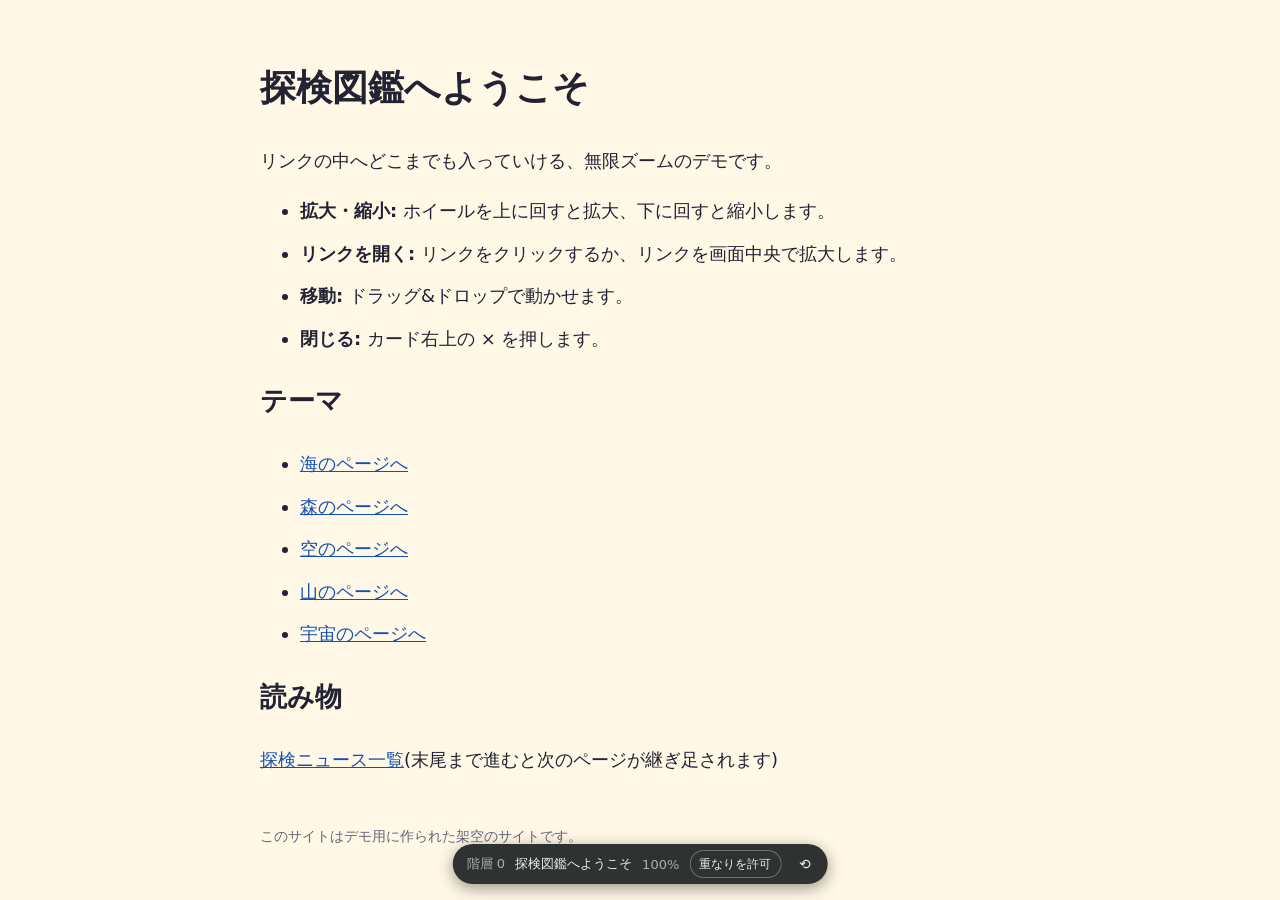
==== index.html @ f5ff3066 "Add index.html demo and fix offscreen card width Co-Authored-By: Claude Opus 5.5 <noreply@anthropic." ====
<!doctype html>
<html lang="ja">
  <head>
    <meta charset="utf-8" />
    <title>Infinite Zoom Browser デモ</title>
    <link rel="stylesheet" href="viewer.css" />
  </head>
  <body>
    <div id="stage"></div>
    <div id="hud">
      <span id="hud-depth"></span>
      <span id="hud-title"></span>
      <span id="hud-zoom"></span>
      <button id="hud-overlap" type="button" aria-pressed="false" title="オンにするとリンクの右横に、ページに重ねて表示します。オフではページの外側の右横に表示します">重なりを許可</button>
      <button id="hud-reset" title="最初のページの全体表示に戻る">⟲</button>
      <button id="hud-open" title="表示中のページを新しいタブで開く" hidden>↗</button>
      <button id="hud-exit" title="無限ズームを終了して表示中のページへ移動" hidden>✕</button>
    </div>
    <script src="demo-site.js"></script>
    <script src="viewer.js"></script>
  </body>
</html>
---- viewer.css ----
html,
body {
  margin: 0;
  height: 100%;
  overflow: hidden;
  background: #14161a;
  font-family: system-ui, "Segoe UI", "Yu Gothic UI", sans-serif;
}

#stage {
  position: fixed;
  inset: 0;
  overflow: hidden;
  cursor: grab;
  touch-action: none;
}

#stage.dragging {
  cursor: grabbing;
}

.card {
  position: absolute;
  left: 0;
  top: 0;
  transform-origin: 0 0;
  overflow: hidden;
  background: #fff;
  box-shadow: 0 0 0 1px rgb(0 0 0 / 35%), 0 12px 48px rgb(0 0 0 / 45%);
  opacity: 0;
  transition: opacity 0.2s;
}

.card iframe {
  position: absolute;
  left: 0;
  top: 0;
  width: 100%;
  border: 0;
  background: #fff;
  opacity: 0;
  pointer-events: none;
}

.card.ready iframe {
  opacity: 1;
  pointer-events: auto;
}

.card.ready .placeholder {
  display: none;
}

.placeholder {
  position: absolute;
  left: 0;
  right: 0;
  top: 0;
  display: flex;
  flex-direction: column;
  align-items: center;
  justify-content: center;
  gap: 16px;
  padding: 48px;
  box-sizing: border-box;
  color: #555;
  background: #f1f2f4;
  font-size: 40px;
  text-align: center;
  overflow-wrap: anywhere;
}

.placeholder small {
  font-size: 24px;
  color: #888;
}

#hud {
  position: fixed;
  left: 50%;
  bottom: 16px;
  transform: translateX(-50%);
  z-index: 2147483647;
  display: flex;
  align-items: center;
  gap: 10px;
  max-width: min(720px, calc(100vw - 32px));
  padding: 6px 8px 6px 14px;
  border-radius: 999px;
  color: #eceef1;
  background: rgb(20 22 26 / 88%);
  box-shadow: 0 4px 16px rgb(0 0 0 / 40%);
  font-size: 13px;
  white-space: nowrap;
  user-select: none;
}

#hud-title {
  flex: 1;
  min-width: 0;
  overflow: hidden;
  text-overflow: ellipsis;
}

#hud-depth,
#hud-zoom {
  color: #a8adb5;
  font-variant-numeric: tabular-nums;
}

#hud button {
  width: 28px;
  height: 28px;
  border: 0;
  border-radius: 50%;
  color: inherit;
  background: transparent;
  font-size: 14px;
  cursor: pointer;
}

#hud button:hover {
  background: rgb(255 255 255 / 16%);
}

#hud #hud-overlap {
  flex: none;
  width: auto;
  padding: 0 10px;
  border-radius: 14px;
  box-shadow: inset 0 0 0 1px rgb(255 255 255 / 30%);
  font-size: 12px;
}

#hud #hud-overlap[aria-pressed="true"] {
  color: #14161a;
  background: #eceef1;
  box-shadow: none;
}

.card-close {
  position: absolute;
  left: 0;
  top: 0;
  z-index: 1;
  width: 24px;
  height: 24px;
  padding: 0;
  border: 0;
  border-radius: 50%;
  color: #eceef1;
  background: rgb(20 22 26 / 80%);
  box-shadow: 0 1px 4px rgb(0 0 0 / 40%);
  font-size: 16px;
  line-height: 24px;
  text-align: center;
  cursor: pointer;
}

.card-close:hover {
  background: #c62f2f;
}
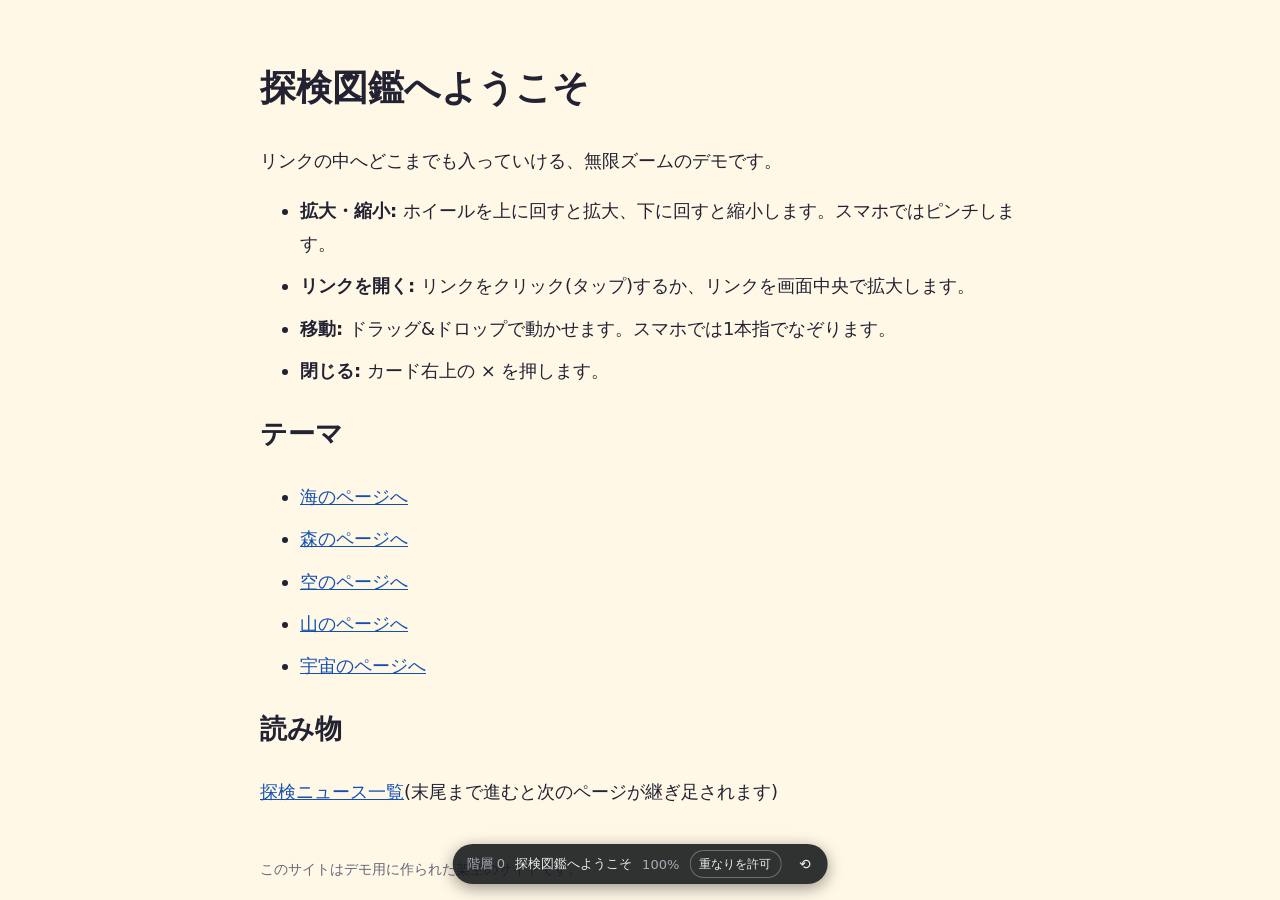
==== commit 649d870e: "Add touch support to index.html demo Pinch to zoom, drag with one finger, and tap links and close bu" ====
--- a/index.html
+++ b/index.html
@@ -2,6 +2,7 @@
 <html lang="ja">
   <head>
     <meta charset="utf-8" />
+    <meta name="viewport" content="width=device-width, initial-scale=1, maximum-scale=1, user-scalable=no, viewport-fit=cover" />
     <title>Infinite Zoom Browser デモ</title>
     <link rel="stylesheet" href="viewer.css" />
   </head>
--- a/viewer.css
+++ b/viewer.css
@@ -17,6 +17,23 @@
 
 #stage.dragging {
   cursor: grabbing;
+}
+
+body.touch-mode .card.ready iframe {
+  pointer-events: none;
+}
+
+body.touch-mode .card-close {
+  width: 36px;
+  height: 36px;
+  font-size: 22px;
+  line-height: 36px;
+}
+
+body.touch-mode #hud {
+  bottom: max(16px, env(safe-area-inset-bottom));
+  gap: 6px;
+  padding-left: 10px;
 }
 
 .card {
